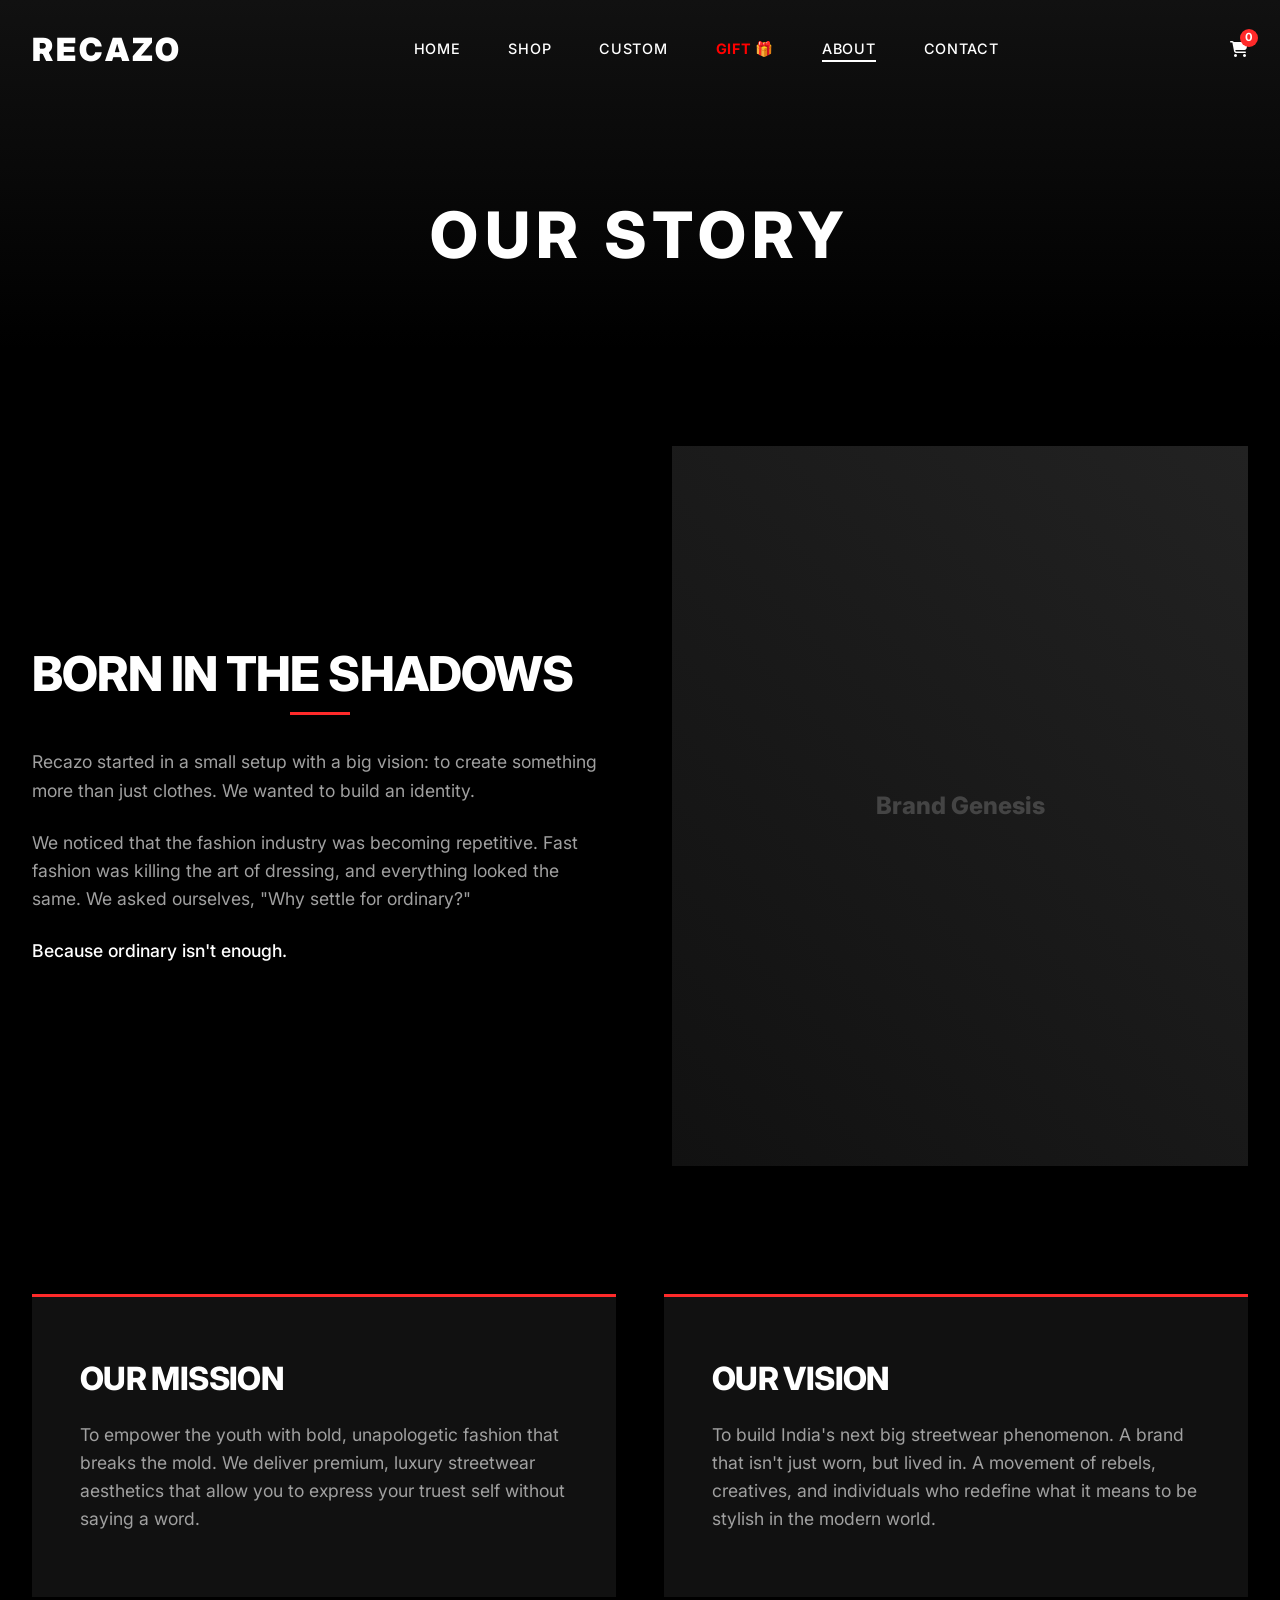
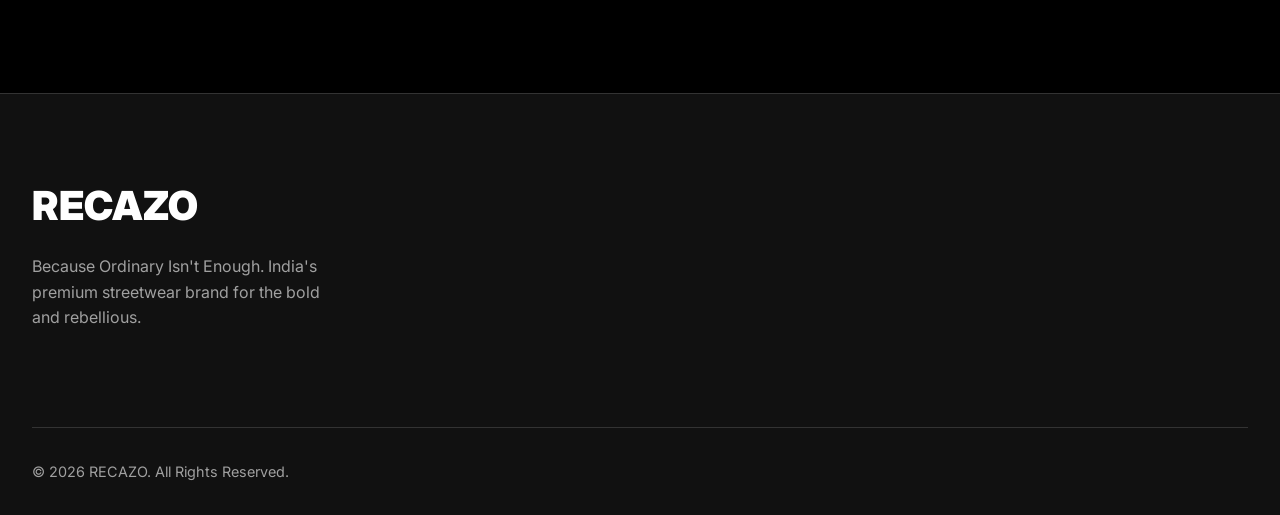
==== new recaozo web/about.html @ 0bb5f382 "Add files via upload" ====
<!DOCTYPE html>
<html lang="en">
<head>
    <meta charset="UTF-8">
    <meta name="viewport" content="width=device-width, initial-scale=1.0">
    <title>ABOUT US | RECAZO</title>
    <link rel="stylesheet" href="https://cdnjs.cloudflare.com/ajax/libs/font-awesome/6.4.0/css/all.min.css">
    <link rel="stylesheet" href="css/style.css">
    <style>
        .about-header {
            padding-top: 200px;
            padding-bottom: 5rem;
            text-align: center;
            background: linear-gradient(to bottom, #111, var(--primary-bg));
        }

        .story-section {
            display: grid;
            grid-template-columns: 1fr 1fr;
            gap: 4rem;
            align-items: center;
            margin-bottom: 8rem;
        }

        .story-img {
            aspect-ratio: 4/5;
            background: #222;
        }

        .mission-vision-grid {
            display: grid;
            grid-template-columns: 1fr 1fr;
            gap: 3rem;
        }

        .mv-card {
            background: var(--secondary-bg);
            padding: 4rem 3rem;
            border-top: 3px solid var(--accent-color);
        }

        .mv-card h3 {
            font-size: 2rem;
            margin-bottom: 1.5rem;
            color: var(--primary-text);
        }

        .mv-card p {
            color: var(--secondary-text);
            font-size: 1.1rem;
        }

        @media (max-width: 992px) {
            .story-section, .mission-vision-grid {
                grid-template-columns: 1fr;
            }
        }
    </style>
</head>
<body>

    <!-- Header -->
    <header id="header" class="scrolled">
        <div class="container">
            <nav>
                <a href="index.html" class="logo">RECAZO</a>
                <div class="nav-links">
                    <a href="index.html">Home</a>
                    <a href="shop.html">Shop</a>
                    <a href="custom.html">Custom</a>
                    <a href="gift.html" style="color: #FF0000; font-weight: bold;">Gift 🎁</a>
                    <a href="about.html" style="border-bottom: 2px solid var(--primary-text)">About</a>
                    <a href="contact.html">Contact</a>
                </div>
                <div class="nav-icons">
                    <div class="cart-icon-wrapper" id="cart-icon">
                        <i class="fa-solid fa-cart-shopping"></i>
                        <span class="cart-count">0</span>
                    </div>
                    <div class="menu-toggle" id="mobile-menu">
                        <span></span>
                        <span></span>
                        <span></span>
                    </div>
                </div>
            </nav>
        </div>
    </header>

    <div class="about-header">
        <div class="container">
            <h1 style="font-size: 4rem; letter-spacing: 0.1em;">OUR STORY</h1>
        </div>
    </div>

    <section>
        <div class="container">
            
            <div class="story-section">
                <div class="story-text">
                    <h2 class="section-title" style="text-align: left;">Born in the Shadows</h2>
                    <p style="font-size: 1.1rem; color: var(--secondary-text); margin-bottom: 1.5rem;">Recazo started in a small setup with a big vision: to create something more than just clothes. We wanted to build an identity.</p>
                    <p style="font-size: 1.1rem; color: var(--secondary-text); margin-bottom: 1.5rem;">We noticed that the fashion industry was becoming repetitive. Fast fashion was killing the art of dressing, and everything looked the same. We asked ourselves, "Why settle for ordinary?"</p>
                    <p style="font-size: 1.1rem; color: var(--primary-text); font-weight: 500;">Because ordinary isn't enough.</p>
                </div>
                <div class="story-img">
                    <div class="placeholder-img" style="font-size: 1.5rem; color: #444;">Brand Genesis</div>
                </div>
            </div>

            <div class="mission-vision-grid">
                <div class="mv-card">
                    <h3>OUR MISSION</h3>
                    <p>To empower the youth with bold, unapologetic fashion that breaks the mold. We deliver premium, luxury streetwear aesthetics that allow you to express your truest self without saying a word.</p>
                </div>
                <div class="mv-card">
                    <h3>OUR VISION</h3>
                    <p>To build India's next big streetwear phenomenon. A brand that isn't just worn, but lived in. A movement of rebels, creatives, and individuals who redefine what it means to be stylish in the modern world.</p>
                </div>
            </div>

        </div>
    </section>

    <!-- Footer -->
    <footer>
        <div class="container">
            <div class="footer-grid">
                <div class="footer-brand">
                    <a href="index.html" class="footer-logo">RECAZO</a>
                    <p class="footer-desc">Because Ordinary Isn't Enough. India's premium streetwear brand for the bold and rebellious.</p>
                </div>
            </div>
            <div class="footer-bottom">
                <p>&copy; 2026 RECAZO. All Rights Reserved.</p>
            </div>
        </div>
    </footer>

    <!-- Scripts -->
    <script src="js/main.js"></script>
    <script src="js/cart.js"></script>
</body>
</html>
---- new recaozo web/css/style.css ----
@import url('https://fonts.googleapis.com/css2?family=Inter:wght@300;400;500;600;700;800;900&display=swap');

:root {
    --primary-bg: #000000;
    --primary-text: #ffffff;
    --secondary-bg: #111111;
    --secondary-text: #a0a0a0;
    --accent-color: #ff2a2a; /* Neon Red accent for streetwear vibe */
    --accent-silver: #d4d4d4;
    --glass-bg: rgba(25, 25, 25, 0.7);
    --glass-border: rgba(255, 255, 255, 0.1);
    --border-color: #333333;
    
    --font-main: 'Inter', sans-serif;
    
    --transition-fast: 0.2s ease;
    --transition-smooth: 0.4s cubic-bezier(0.16, 1, 0.3, 1);
}

* {
    margin: 0;
    padding: 0;
    box-sizing: border-box;
}

html {
    scroll-behavior: smooth;
}

body {
    font-family: var(--font-main);
    background-color: var(--primary-bg);
    color: var(--primary-text);
    line-height: 1.6;
    overflow-x: hidden;
}

a {
    text-decoration: none;
    color: inherit;
    transition: color var(--transition-fast);
}

ul {
    list-style: none;
}

img {
    max-width: 100%;
    height: auto;
    display: block;
}

/* Typography */
h1, h2, h3, h4, h5, h6 {
    font-weight: 800;
    text-transform: uppercase;
    letter-spacing: -0.02em;
    line-height: 1.1;
}

.bold-text {
    font-weight: 900;
}

.subtitle {
    font-size: 1.2rem;
    color: var(--secondary-text);
    font-weight: 400;
    text-transform: none;
    letter-spacing: normal;
}

/* Layout */
.container {
    width: 100%;
    max-width: 1400px;
    margin: 0 auto;
    padding: 0 2rem;
}

section {
    padding: 6rem 0;
}

/* Buttons */
.btn {
    display: inline-block;
    padding: 1rem 2.5rem;
    font-size: 1rem;
    font-weight: 600;
    text-transform: uppercase;
    letter-spacing: 0.05em;
    cursor: pointer;
    border: none;
    border-radius: 0;
    transition: all var(--transition-smooth);
    position: relative;
    overflow: hidden;
    z-index: 1;
}

.btn-primary {
    background-color: var(--primary-text);
    color: var(--primary-bg);
}

.btn-primary:hover {
    background-color: var(--accent-color);
    color: var(--primary-text);
    transform: translateY(-3px);
    box-shadow: 0 10px 20px rgba(255, 42, 42, 0.3);
}

.btn-outline {
    background: transparent;
    color: var(--primary-text);
    border: 1px solid var(--primary-text);
}

.btn-outline:hover {
    background: var(--primary-text);
    color: var(--primary-bg);
}

/* Header & Nav */
header {
    position: fixed;
    top: 0;
    left: 0;
    width: 100%;
    z-index: 1000;
    background: transparent;
    transition: background var(--transition-smooth), padding var(--transition-smooth);
    padding: 1.5rem 0;
}

header.scrolled {
    background: var(--glass-bg);
    backdrop-filter: blur(10px);
    border-bottom: 1px solid var(--glass-border);
    padding: 1rem 0;
}

nav {
    display: flex;
    justify-content: space-between;
    align-items: center;
}

.logo {
    font-size: 2rem;
    font-weight: 900;
    letter-spacing: 0.1em;
    z-index: 1001;
}

.nav-links {
    display: flex;
    gap: 3rem;
}

.nav-links a {
    font-size: 0.9rem;
    font-weight: 500;
    text-transform: uppercase;
    letter-spacing: 0.05em;
    position: relative;
}

.nav-links a::after {
    content: '';
    position: absolute;
    width: 0;
    height: 2px;
    bottom: -5px;
    left: 0;
    background-color: var(--primary-text);
    transition: width var(--transition-smooth);
}

.nav-links a:hover::after {
    width: 100%;
}

.nav-icons {
    display: flex;
    gap: 1.5rem;
    align-items: center;
}

.cart-icon-wrapper {
    position: relative;
    cursor: pointer;
}

.cart-count {
    position: absolute;
    top: -8px;
    right: -10px;
    background: var(--accent-color);
    color: white;
    font-size: 0.7rem;
    font-weight: bold;
    width: 18px;
    height: 18px;
    border-radius: 50%;
    display: flex;
    align-items: center;
    justify-content: center;
}

.menu-toggle {
    display: none;
    flex-direction: column;
    gap: 6px;
    cursor: pointer;
    z-index: 1001;
}

.menu-toggle span {
    width: 30px;
    height: 2px;
    background: var(--primary-text);
    transition: var(--transition-smooth);
}

/* Hero Section */
.hero {
    height: 100vh;
    display: flex;
    align-items: center;
    justify-content: center;
    position: relative;
    overflow: hidden;
    padding-top: 80px;
}

.hero-bg {
    position: absolute;
    top: 0;
    left: 0;
    width: 100%;
    height: 100%;
    background: radial-gradient(circle at center, rgba(30,30,30,1) 0%, rgba(0,0,0,1) 100%);
    z-index: -1;
}

.hero-content {
    text-align: center;
    max-width: 800px;
    z-index: 10;
}

.hero-title {
    font-size: 12vw;
    line-height: 0.9;
    letter-spacing: -0.05em;
    margin-bottom: 1rem;
    opacity: 0;
    transform: translateY(50px);
    animation: fadeUp 1s ease forwards 0.2s;
    background: linear-gradient(to right, #fff, #888);
    -webkit-background-clip: text;
    -webkit-text-fill-color: transparent;
}

.hero-subtitle {
    font-size: 1.5rem;
    color: var(--accent-silver);
    margin-bottom: 3rem;
    opacity: 0;
    transform: translateY(30px);
    animation: fadeUp 1s ease forwards 0.4s;
    font-weight: 300;
}

.hero .btn {
    opacity: 0;
    transform: translateY(30px);
    animation: fadeUp 1s ease forwards 0.6s;
}

/* Featured Products */
.section-title {
    font-size: 3rem;
    margin-bottom: 3rem;
    text-align: center;
    position: relative;
}

.section-title::after {
    content: '';
    position: absolute;
    bottom: -15px;
    left: 50%;
    transform: translateX(-50%);
    width: 60px;
    height: 3px;
    background: var(--accent-color);
}

.product-grid {
    display: grid;
    grid-template-columns: repeat(auto-fill, minmax(300px, 1fr));
    gap: 2.5rem;
}

.product-card {
    background: var(--secondary-bg);
    position: relative;
    transition: transform var(--transition-smooth);
}

.product-card:hover {
    transform: translateY(-10px);
}

.product-img-wrapper {
    position: relative;
    overflow: hidden;
    aspect-ratio: 4/5;
    background: #1a1a1a;
}

.product-img {
    width: 100%;
    height: 100%;
    object-fit: cover;
    transition: transform 0.7s ease;
}

.product-card:hover .product-img {
    transform: scale(1.05);
}

/* Using a placeholder for products before images are added */
.placeholder-img {
    width: 100%;
    height: 100%;
    background: linear-gradient(45deg, #111, #222);
    display: flex;
    align-items: center;
    justify-content: center;
    color: #444;
    font-size: 2rem;
    font-weight: 800;
}

.product-overlay {
    position: absolute;
    bottom: 0;
    left: 0;
    width: 100%;
    padding: 2rem;
    background: linear-gradient(to top, rgba(0,0,0,0.9), transparent);
    opacity: 0;
    transform: translateY(20px);
    transition: all var(--transition-smooth);
    display: flex;
    justify-content: center;
}

.product-info {
    padding: 1.5rem;
}

.product-category {
    font-size: 0.8rem;
    color: var(--secondary-text);
    text-transform: uppercase;
    letter-spacing: 0.1em;
    margin-bottom: 0.5rem;
}

.product-title {
    font-size: 1.2rem;
    margin-bottom: 0.5rem;
}

.product-price {
    font-size: 1.1rem;
    font-weight: 700;
    color: var(--accent-silver);
}

/* About Preview */
.about-preview {
    background: var(--secondary-bg);
    position: relative;
}

.about-grid {
    display: grid;
    grid-template-columns: 1fr 1fr;
    gap: 4rem;
    align-items: center;
}

.about-text h2 {
    font-size: 3.5rem;
    margin-bottom: 1.5rem;
}

.about-text p {
    font-size: 1.1rem;
    color: var(--secondary-text);
    margin-bottom: 2rem;
    max-width: 500px;
}

.about-image {
    aspect-ratio: 1/1;
    background: #222;
    position: relative;
}

/* Gallery */
.gallery-grid {
    display: grid;
    grid-template-columns: repeat(4, 1fr);
    gap: 1rem;
}

.gallery-item {
    aspect-ratio: 1/1;
    overflow: hidden;
    position: relative;
}

.gallery-item img {
    width: 100%;
    height: 100%;
    object-fit: cover;
    transition: transform var(--transition-smooth);
}

.gallery-item:hover img {
    transform: scale(1.1);
}

.gallery-overlay {
    position: absolute;
    top: 0;
    left: 0;
    width: 100%;
    height: 100%;
    background: rgba(0,0,0,0.5);
    display: flex;
    align-items: center;
    justify-content: center;
    opacity: 0;
    transition: opacity var(--transition-smooth);
}

.gallery-item:hover .gallery-overlay {
    opacity: 1;
}

/* Footer */
footer {
    background: var(--secondary-bg);
    padding: 5rem 0 2rem;
    border-top: 1px solid var(--border-color);
}

.footer-grid {
    display: grid;
    grid-template-columns: 2fr 1fr 1fr 1fr;
    gap: 3rem;
    margin-bottom: 4rem;
}

.footer-brand {
    max-width: 300px;
}

.footer-logo {
    font-size: 2.5rem;
    font-weight: 900;
    margin-bottom: 1rem;
    display: block;
}

.footer-desc {
    color: var(--secondary-text);
    margin-bottom: 2rem;
}

.social-links {
    display: flex;
    gap: 1rem;
}

.social-links a {
    width: 40px;
    height: 40px;
    border: 1px solid var(--border-color);
    display: flex;
    align-items: center;
    justify-content: center;
    border-radius: 50%;
}

.social-links a:hover {
    background: var(--primary-text);
    color: var(--primary-bg);
}

.footer-title {
    font-size: 1.2rem;
    margin-bottom: 1.5rem;
}

.footer-links li {
    margin-bottom: 0.8rem;
}

.footer-links a {
    color: var(--secondary-text);
}

.footer-links a:hover {
    color: var(--primary-text);
}

.newsletter-form {
    display: flex;
    margin-top: 1rem;
}

.newsletter-form input {
    background: transparent;
    border: 1px solid var(--border-color);
    padding: 0.8rem 1rem;
    color: var(--primary-text);
    outline: none;
    flex-grow: 1;
}

.newsletter-form input:focus {
    border-color: var(--primary-text);
}

.newsletter-form button {
    background: var(--primary-text);
    color: var(--primary-bg);
    border: none;
    padding: 0 1.5rem;
    cursor: pointer;
    font-weight: bold;
    text-transform: uppercase;
}

.footer-bottom {
    display: flex;
    justify-content: space-between;
    align-items: center;
    padding-top: 2rem;
    border-top: 1px solid var(--border-color);
    color: var(--secondary-text);
    font-size: 0.9rem;
}

/* Animations */
@keyframes fadeUp {
    from {
        opacity: 0;
        transform: translateY(30px);
    }
    to {
        opacity: 1;
        transform: translateY(0);
    }
}

/* Mobile Responsive */
@media (max-width: 992px) {
    .about-grid {
        grid-template-columns: 1fr;
    }
    
    .footer-grid {
        grid-template-columns: 1fr 1fr;
    }
}

@media (max-width: 768px) {
    .hero-title {
        font-size: 15vw;
    }
    
    .nav-links {
        position: fixed;
        top: 0;
        right: -100%;
        width: 100%;
        height: 100vh;
        background: var(--primary-bg);
        flex-direction: column;
        justify-content: center;
        align-items: center;
        transition: right var(--transition-smooth);
        z-index: 1000;
    }
    
    .nav-links.active {
        right: 0;
    }
    
    .nav-links a {
        font-size: 1.5rem;
    }
    
    .menu-toggle {
        display: flex;
    }
    
    .menu-toggle.active span:nth-child(1) {
        transform: translateY(8px) rotate(45deg);
    }
    
    .menu-toggle.active span:nth-child(2) {
        opacity: 0;
    }
    
    .menu-toggle.active span:nth-child(3) {
        transform: translateY(-8px) rotate(-45deg);
    }
    
    .gallery-grid {
        grid-template-columns: repeat(2, 1fr);
    }
    
    .footer-grid {
        grid-template-columns: 1fr;
    }
    
    .footer-bottom {
        flex-direction: column;
        gap: 1rem;
        text-align: center;
    }
    
    .why-grid {
        grid-template-columns: 1fr;
    }
    
    .care-grid {
        grid-template-columns: 1fr;
    }
}

/* Why Choose Recazo Section */
.why-recazo {
    background-color: var(--primary-bg);
}

.why-grid {
    display: grid;
    grid-template-columns: repeat(auto-fit, minmax(250px, 1fr));
    gap: 2rem;
    margin-top: 3rem;
}

.why-card {
    background: var(--secondary-bg);
    padding: 2.5rem;
    border-radius: 12px;
    text-align: center;
    transition: all var(--transition-smooth);
    border: 1px solid transparent;
}

.why-card:hover {
    transform: translateY(-10px);
    border-color: var(--accent-color);
    box-shadow: 0 10px 30px rgba(255, 42, 42, 0.1);
}

.card-icon-wrapper {
    font-size: 3rem;
    color: var(--accent-color);
    margin-bottom: 1.5rem;
    display: flex;
    justify-content: center;
    transition: transform var(--transition-smooth);
}

.why-card:hover .card-icon-wrapper {
    transform: scale(1.1);
}

.why-card h3 {
    font-size: 1.4rem;
    margin-bottom: 1rem;
}

.why-card p {
    color: var(--secondary-text);
    font-size: 1rem;
}

/* Size Guide Section */
.size-guide {
    background-color: var(--secondary-bg);
}

.size-guide-content {
    max-width: 800px;
    margin: 0 auto;
    text-align: center;
}

.section-subtitle {
    color: var(--secondary-text);
    margin-bottom: 3rem;
    font-size: 1.1rem;
}

.table-container {
    overflow-x: auto;
}

.size-table {
    width: 100%;
    border-collapse: collapse;
    background: var(--primary-bg);
    border: 1px solid var(--accent-color);
    border-radius: 8px;
    overflow: hidden;
}

.size-table th, .size-table td {
    padding: 1.2rem;
    text-align: center;
    border: 1px solid var(--border-color);
}

.size-table th {
    background: var(--accent-color);
    color: var(--primary-text);
    font-weight: 700;
    text-transform: uppercase;
}

.size-table td {
    color: var(--primary-text);
}

.size-table tbody tr:hover {
    background: rgba(255, 42, 42, 0.05);
}

/* FAQ Section */
.faq-section {
    background-color: var(--primary-bg);
}

.faq-accordion {
    max-width: 800px;
    margin: 0 auto;
    display: flex;
    flex-direction: column;
    gap: 1rem;
}

.faq-item {
    border: 1px solid var(--border-color);
    border-radius: 8px;
    overflow: hidden;
    background: var(--secondary-bg);
}

.faq-question {
    width: 100%;
    text-align: left;
    padding: 1.5rem;
    background: transparent;
    border: none;
    color: var(--primary-text);
    font-size: 1.1rem;
    font-weight: 600;
    cursor: pointer;
    display: flex;
    justify-content: space-between;
    align-items: center;
    transition: background var(--transition-fast);
}

.faq-question:hover {
    background: rgba(255, 255, 255, 0.02);
}

.faq-question i {
    transition: transform var(--transition-smooth);
    color: var(--accent-color);
}

.faq-item.active .faq-question i {
    transform: rotate(180deg);
}

.faq-answer {
    max-height: 0;
    overflow: hidden;
    transition: max-height var(--transition-smooth);
}

.faq-answer p {
    padding: 0 1.5rem 1.5rem;
    color: var(--secondary-text);
    line-height: 1.6;
}

/* Customer Care Section */
.customer-care {
    background-color: var(--secondary-bg);
    border-bottom: 1px solid var(--border-color);
}

.care-grid {
    display: grid;
    grid-template-columns: repeat(auto-fit, minmax(250px, 1fr));
    gap: 2rem;
    margin-top: 3rem;
}

.care-card {
    background: var(--primary-bg);
    padding: 2.5rem;
    border-radius: 12px;
    text-align: center;
    border: 1px solid var(--border-color);
    transition: all var(--transition-smooth);
}

.care-card:hover {
    border-color: var(--accent-color);
}

.care-icon {
    font-size: 2.5rem;
    color: var(--accent-color);
    margin-bottom: 1.5rem;
}

.care-card h4 {
    font-size: 1.2rem;
    margin-bottom: 0.5rem;
    text-transform: none;
}

.care-card p {
    color: var(--secondary-text);
    font-size: 1.1rem;
    font-weight: 600;
}

/* Live Chat Widget */
.live-chat-widget {
    position: fixed;
    bottom: 30px;
    right: 30px;
    z-index: 9999;
}

.chat-bubble {
    background: var(--accent-color);
    color: #fff;
    padding: 12px 24px;
    border-radius: 30px;
    display: flex;
    align-items: center;
    gap: 10px;
    cursor: pointer;
    box-shadow: 0 5px 15px rgba(255, 42, 42, 0.3);
    transition: transform var(--transition-fast);
    font-weight: 600;
}

.chat-bubble:hover {
    transform: scale(1.05);
}

.chat-bubble i {
    font-size: 1.2rem;
}

.chat-box {
    position: absolute;
    bottom: 70px;
    right: 0;
    width: 320px;
    background: var(--secondary-bg);
    border: 1px solid var(--border-color);
    border-radius: 12px;
    overflow: hidden;
    box-shadow: 0 10px 30px rgba(0,0,0,0.5);
    display: none;
    flex-direction: column;
    transform-origin: bottom right;
    animation: chatPopUp 0.3s cubic-bezier(0.16, 1, 0.3, 1);
}

.chat-box.active {
    display: flex;
}

@keyframes chatPopUp {
    from { opacity: 0; transform: scale(0.9); }
    to { opacity: 1; transform: scale(1); }
}

.chat-header {
    background: var(--primary-bg);
    padding: 15px 20px;
    display: flex;
    justify-content: space-between;
    align-items: center;
    border-bottom: 1px solid var(--border-color);
}

.chat-header h4 {
    font-size: 1rem;
    margin: 0;
    text-transform: none;
}

.chat-header button {
    background: none;
    border: none;
    color: var(--secondary-text);
    cursor: pointer;
    font-size: 1.2rem;
    transition: color 0.2s;
}

.chat-header button:hover {
    color: var(--primary-text);
}

.chat-body {
    padding: 20px;
    height: 250px;
    overflow-y: auto;
    background: #0a0a0a;
}

.message {
    padding: 12px 15px;
    border-radius: 12px;
    font-size: 0.95rem;
    line-height: 1.4;
    max-width: 85%;
    background: var(--primary-bg);
    border: 1px solid var(--border-color);
    color: var(--primary-text);
    position: relative;
    border-bottom-left-radius: 4px;
}

.chat-input {
    display: flex;
    padding: 15px;
    background: var(--primary-bg);
    border-top: 1px solid var(--border-color);
}

.chat-input input {
    flex: 1;
    background: transparent;
    border: none;
    color: var(--primary-text);
    outline: none;
    font-family: inherit;
    font-size: 0.95rem;
}

.chat-input button {
    background: none;
    border: none;
    color: var(--accent-color);
    cursor: pointer;
    font-size: 1.2rem;
    padding-left: 10px;
}
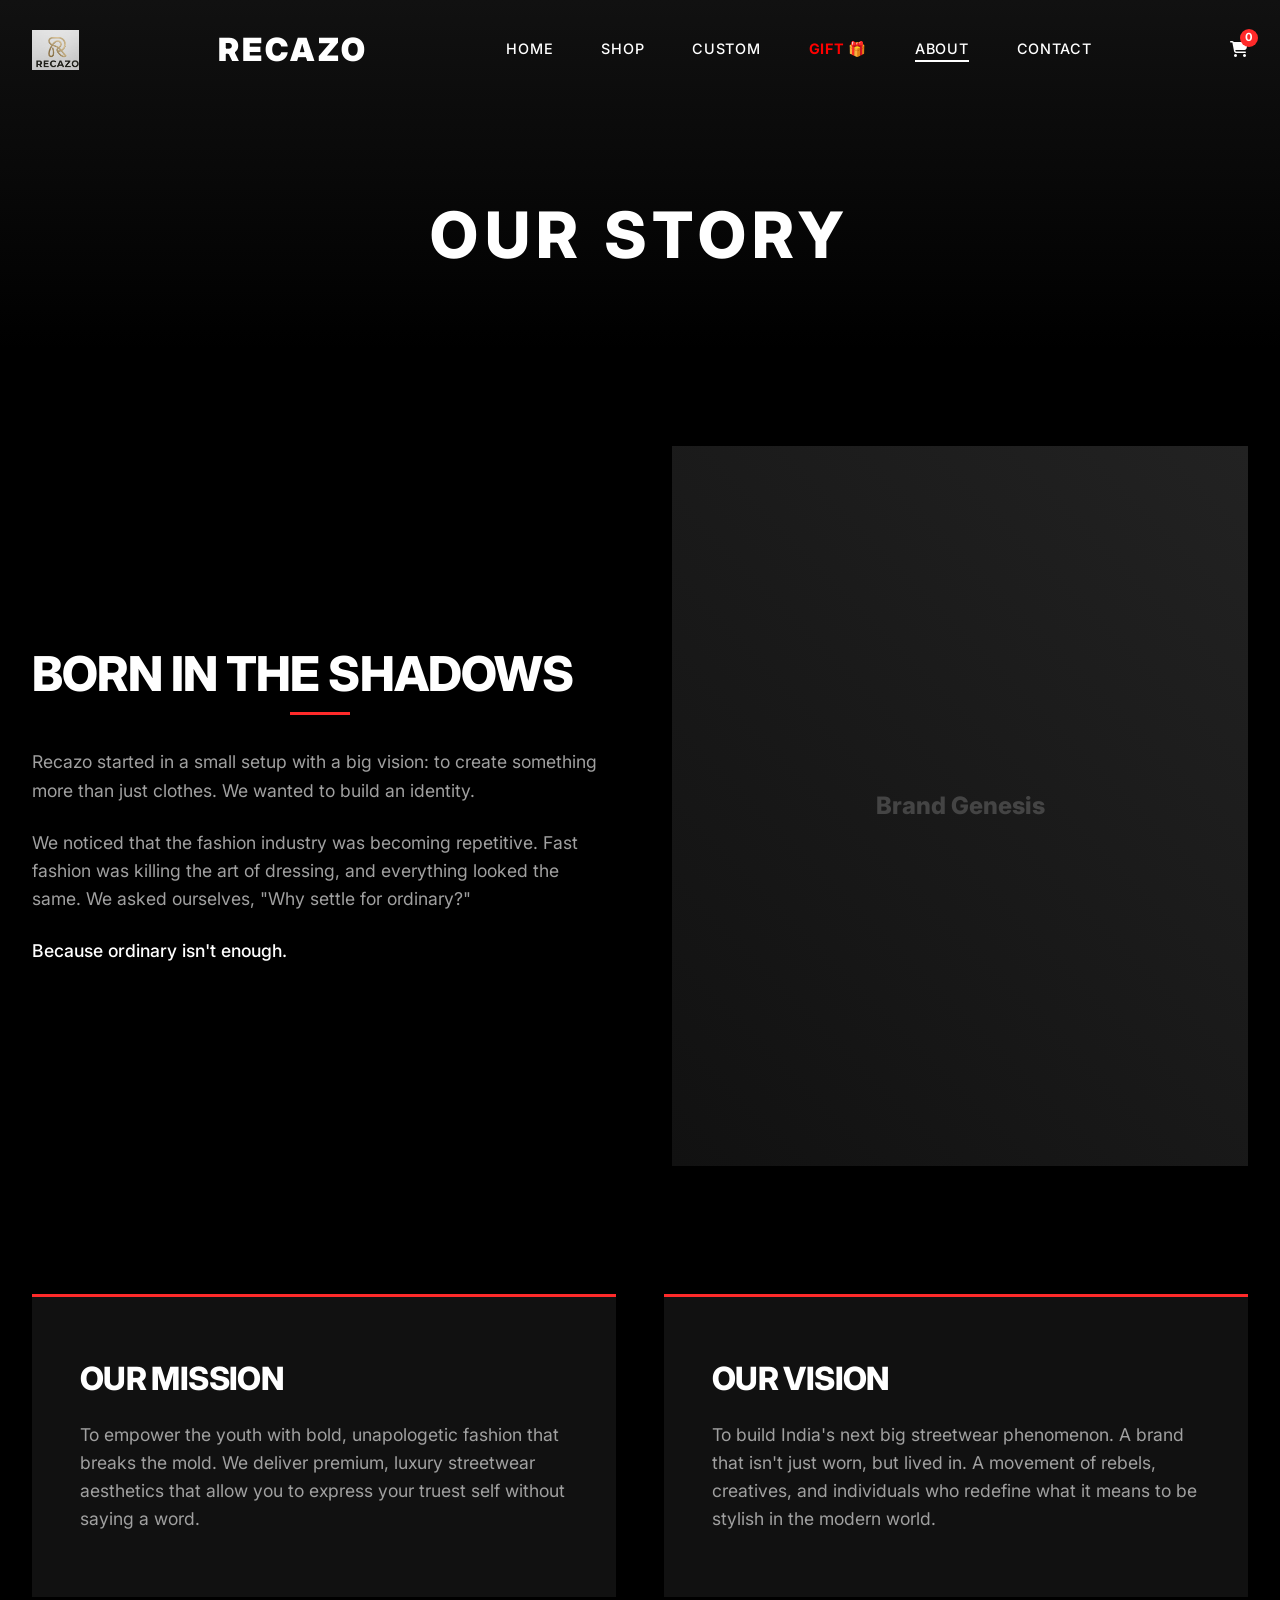
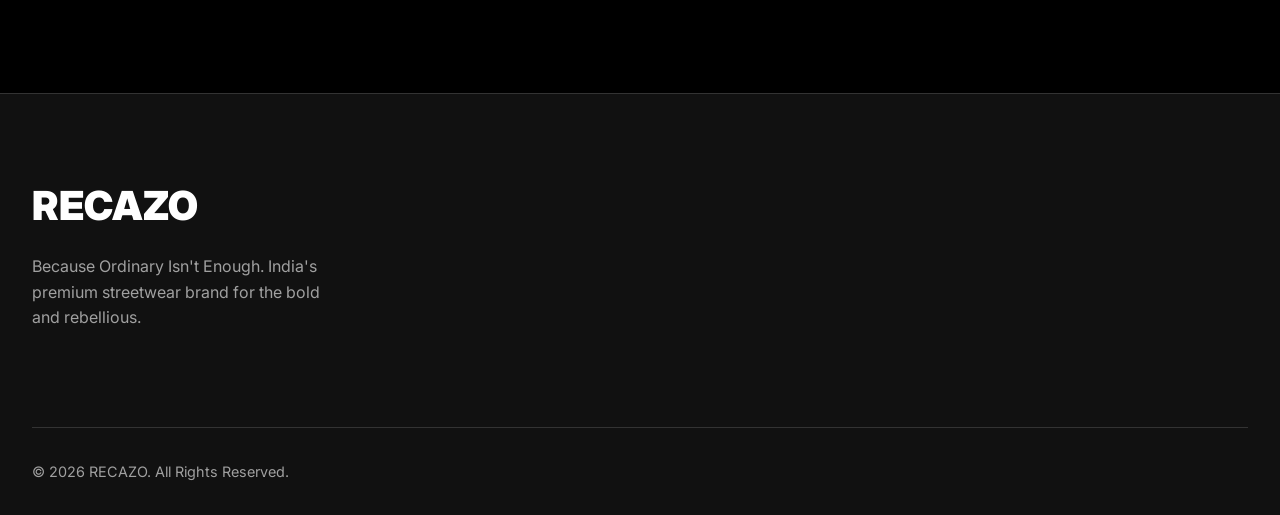
==== commit 861b5f09: "Add files via upload" ====
--- a/new recaozo web/about.html
+++ b/new recaozo web/about.html
@@ -63,6 +63,9 @@
     <header id="header" class="scrolled">
         <div class="container">
             <nav>
+                <a href="index.html" class="logo">
+<img src="images\image copy 2.png" alt="RECAZO Logo">
+</a>
                 <a href="index.html" class="logo">RECAZO</a>
                 <div class="nav-links">
                     <a href="index.html">Home</a>
--- a/new recaozo web/css/style.css
+++ b/new recaozo web/css/style.css
@@ -5,18 +5,21 @@
     --primary-text: #ffffff;
     --secondary-bg: #111111;
     --secondary-text: #a0a0a0;
-    --accent-color: #ff2a2a; /* Neon Red accent for streetwear vibe */
+    --accent-color: #ff2a2a;
     --accent-silver: #d4d4d4;
     --glass-bg: rgba(25, 25, 25, 0.7);
     --glass-border: rgba(255, 255, 255, 0.1);
     --border-color: #333333;
+    --success-color: #00ff88;
+    --warning-color: #ffd700;
+    --error-color: #ff4d4d;
     
     --font-main: 'Inter', sans-serif;
-    
     --transition-fast: 0.2s ease;
     --transition-smooth: 0.4s cubic-bezier(0.16, 1, 0.3, 1);
 }
 
+/* ===== RESET & BASE ===== */
 * {
     margin: 0;
     padding: 0;
@@ -51,7 +54,7 @@
     display: block;
 }
 
-/* Typography */
+/* ===== TYPOGRAPHY ===== */
 h1, h2, h3, h4, h5, h6 {
     font-weight: 800;
     text-transform: uppercase;
@@ -71,7 +74,11 @@
     letter-spacing: normal;
 }
 
-/* Layout */
+.text-center {
+    text-align: center;
+}
+
+/* ===== LAYOUT ===== */
 .container {
     width: 100%;
     max-width: 1400px;
@@ -83,7 +90,7 @@
     padding: 6rem 0;
 }
 
-/* Buttons */
+/* ===== BUTTONS ===== */
 .btn {
     display: inline-block;
     padding: 1rem 2.5rem;
@@ -123,7 +130,26 @@
     color: var(--primary-bg);
 }
 
-/* Header & Nav */
+.btn::before {
+    content: '';
+    position: absolute;
+    top: 50%;
+    left: 50%;
+    width: 0;
+    height: 0;
+    border-radius: 50%;
+    background: rgba(255, 255, 255, 0.2);
+    transform: translate(-50%, -50%);
+    transition: width 0.6s, height 0.6s;
+    z-index: -1;
+}
+
+.btn:active::before {
+    width: 300px;
+    height: 300px;
+}
+
+/* ===== HEADER & NAVIGATION ===== */
 header {
     position: fixed;
     top: 0;
@@ -179,7 +205,8 @@
     transition: width var(--transition-smooth);
 }
 
-.nav-links a:hover::after {
+.nav-links a:hover::after,
+.nav-links a.active::after {
     width: 100%;
 }
 
@@ -192,6 +219,11 @@
 .cart-icon-wrapper {
     position: relative;
     cursor: pointer;
+    transition: color var(--transition-fast);
+}
+
+.cart-icon-wrapper:hover {
+    color: var(--accent-color);
 }
 
 .cart-count {
@@ -208,6 +240,7 @@
     display: flex;
     align-items: center;
     justify-content: center;
+    transition: transform 0.2s ease;
 }
 
 .menu-toggle {
@@ -225,7 +258,34 @@
     transition: var(--transition-smooth);
 }
 
-/* Hero Section */
+/* Mobile Menu Overlay */
+.menu-overlay {
+    position: fixed;
+    top: 0;
+    left: 0;
+    width: 100%;
+    height: 100%;
+    background: rgba(0,0,0,0.8);
+    backdrop-filter: blur(5px);
+    z-index: 999;
+    display: none;
+    opacity: 0;
+    transition: opacity 0.3s ease;
+}
+
+/* ===== SCROLL PROGRESS BAR ===== */
+.scroll-progress {
+    position: fixed;
+    top: 0;
+    left: 0;
+    width: 0%;
+    height: 3px;
+    background: var(--accent-color);
+    z-index: 1001;
+    transition: width 0.1s ease;
+}
+
+/* ===== HERO SECTION ===== */
 .hero {
     height: 100vh;
     display: flex;
@@ -244,6 +304,22 @@
     height: 100%;
     background: radial-gradient(circle at center, rgba(30,30,30,1) 0%, rgba(0,0,0,1) 100%);
     z-index: -1;
+}
+
+.hero-bg::before {
+    content: '';
+    position: absolute;
+    top: 0;
+    left: 0;
+    width: 100%;
+    height: 100%;
+    background: repeating-linear-gradient(
+        45deg,
+        transparent,
+        transparent 20px,
+        rgba(255, 42, 42, 0.03) 20px,
+        rgba(255, 42, 42, 0.03) 40px
+    );
 }
 
 .hero-content {
@@ -281,7 +357,7 @@
     animation: fadeUp 1s ease forwards 0.6s;
 }
 
-/* Featured Products */
+/* ===== SECTION TITLES ===== */
 .section-title {
     font-size: 3rem;
     margin-bottom: 3rem;
@@ -300,6 +376,7 @@
     background: var(--accent-color);
 }
 
+/* ===== PRODUCT CARDS ===== */
 .product-grid {
     display: grid;
     grid-template-columns: repeat(auto-fill, minmax(300px, 1fr));
@@ -310,6 +387,7 @@
     background: var(--secondary-bg);
     position: relative;
     transition: transform var(--transition-smooth);
+    cursor: pointer;
 }
 
 .product-card:hover {
@@ -334,7 +412,7 @@
     transform: scale(1.05);
 }
 
-/* Using a placeholder for products before images are added */
+/* Placeholder for products without images */
 .placeholder-img {
     width: 100%;
     height: 100%;
@@ -358,7 +436,13 @@
     transform: translateY(20px);
     transition: all var(--transition-smooth);
     display: flex;
+    gap: 1rem;
     justify-content: center;
+}
+
+.product-card:hover .product-overlay {
+    opacity: 1;
+    transform: translateY(0);
 }
 
 .product-info {
@@ -384,7 +468,52 @@
     color: var(--accent-silver);
 }
 
-/* About Preview */
+/* Product Rating */
+.product-rating {
+    margin-top: 0.5rem;
+    color: #ffc107;
+}
+
+.product-rating i {
+    margin-right: 2px;
+}
+
+.product-rating span {
+    color: var(--secondary-text);
+    font-size: 0.9rem;
+    margin-left: 5px;
+}
+
+/* Wishlist Button */
+.wishlist-btn {
+    position: absolute;
+    top: 10px;
+    right: 10px;
+    width: 40px;
+    height: 40px;
+    background: rgba(0, 0, 0, 0.5);
+    border: none;
+    border-radius: 50%;
+    color: var(--secondary-text);
+    cursor: pointer;
+    transition: all var(--transition-fast);
+    z-index: 2;
+    display: flex;
+    align-items: center;
+    justify-content: center;
+}
+
+.wishlist-btn:hover {
+    background: var(--accent-color);
+    color: #fff;
+    transform: scale(1.1);
+}
+
+.wishlist-btn.active {
+    color: #ff4d4d;
+}
+
+/* ===== ABOUT PREVIEW ===== */
 .about-preview {
     background: var(--secondary-bg);
     position: relative;
@@ -413,9 +542,10 @@
     aspect-ratio: 1/1;
     background: #222;
     position: relative;
-}
-
-/* Gallery */
+    overflow: hidden;
+}
+
+/* ===== GALLERY ===== */
 .gallery-grid {
     display: grid;
     grid-template-columns: repeat(4, 1fr);
@@ -457,201 +587,7 @@
     opacity: 1;
 }
 
-/* Footer */
-footer {
-    background: var(--secondary-bg);
-    padding: 5rem 0 2rem;
-    border-top: 1px solid var(--border-color);
-}
-
-.footer-grid {
-    display: grid;
-    grid-template-columns: 2fr 1fr 1fr 1fr;
-    gap: 3rem;
-    margin-bottom: 4rem;
-}
-
-.footer-brand {
-    max-width: 300px;
-}
-
-.footer-logo {
-    font-size: 2.5rem;
-    font-weight: 900;
-    margin-bottom: 1rem;
-    display: block;
-}
-
-.footer-desc {
-    color: var(--secondary-text);
-    margin-bottom: 2rem;
-}
-
-.social-links {
-    display: flex;
-    gap: 1rem;
-}
-
-.social-links a {
-    width: 40px;
-    height: 40px;
-    border: 1px solid var(--border-color);
-    display: flex;
-    align-items: center;
-    justify-content: center;
-    border-radius: 50%;
-}
-
-.social-links a:hover {
-    background: var(--primary-text);
-    color: var(--primary-bg);
-}
-
-.footer-title {
-    font-size: 1.2rem;
-    margin-bottom: 1.5rem;
-}
-
-.footer-links li {
-    margin-bottom: 0.8rem;
-}
-
-.footer-links a {
-    color: var(--secondary-text);
-}
-
-.footer-links a:hover {
-    color: var(--primary-text);
-}
-
-.newsletter-form {
-    display: flex;
-    margin-top: 1rem;
-}
-
-.newsletter-form input {
-    background: transparent;
-    border: 1px solid var(--border-color);
-    padding: 0.8rem 1rem;
-    color: var(--primary-text);
-    outline: none;
-    flex-grow: 1;
-}
-
-.newsletter-form input:focus {
-    border-color: var(--primary-text);
-}
-
-.newsletter-form button {
-    background: var(--primary-text);
-    color: var(--primary-bg);
-    border: none;
-    padding: 0 1.5rem;
-    cursor: pointer;
-    font-weight: bold;
-    text-transform: uppercase;
-}
-
-.footer-bottom {
-    display: flex;
-    justify-content: space-between;
-    align-items: center;
-    padding-top: 2rem;
-    border-top: 1px solid var(--border-color);
-    color: var(--secondary-text);
-    font-size: 0.9rem;
-}
-
-/* Animations */
-@keyframes fadeUp {
-    from {
-        opacity: 0;
-        transform: translateY(30px);
-    }
-    to {
-        opacity: 1;
-        transform: translateY(0);
-    }
-}
-
-/* Mobile Responsive */
-@media (max-width: 992px) {
-    .about-grid {
-        grid-template-columns: 1fr;
-    }
-    
-    .footer-grid {
-        grid-template-columns: 1fr 1fr;
-    }
-}
-
-@media (max-width: 768px) {
-    .hero-title {
-        font-size: 15vw;
-    }
-    
-    .nav-links {
-        position: fixed;
-        top: 0;
-        right: -100%;
-        width: 100%;
-        height: 100vh;
-        background: var(--primary-bg);
-        flex-direction: column;
-        justify-content: center;
-        align-items: center;
-        transition: right var(--transition-smooth);
-        z-index: 1000;
-    }
-    
-    .nav-links.active {
-        right: 0;
-    }
-    
-    .nav-links a {
-        font-size: 1.5rem;
-    }
-    
-    .menu-toggle {
-        display: flex;
-    }
-    
-    .menu-toggle.active span:nth-child(1) {
-        transform: translateY(8px) rotate(45deg);
-    }
-    
-    .menu-toggle.active span:nth-child(2) {
-        opacity: 0;
-    }
-    
-    .menu-toggle.active span:nth-child(3) {
-        transform: translateY(-8px) rotate(-45deg);
-    }
-    
-    .gallery-grid {
-        grid-template-columns: repeat(2, 1fr);
-    }
-    
-    .footer-grid {
-        grid-template-columns: 1fr;
-    }
-    
-    .footer-bottom {
-        flex-direction: column;
-        gap: 1rem;
-        text-align: center;
-    }
-    
-    .why-grid {
-        grid-template-columns: 1fr;
-    }
-    
-    .care-grid {
-        grid-template-columns: 1fr;
-    }
-}
-
-/* Why Choose Recazo Section */
+/* ===== WHY RECAZO SECTION ===== */
 .why-recazo {
     background-color: var(--primary-bg);
 }
@@ -701,7 +637,7 @@
     font-size: 1rem;
 }
 
-/* Size Guide Section */
+/* ===== SIZE GUIDE ===== */
 .size-guide {
     background-color: var(--secondary-bg);
 }
@@ -731,7 +667,8 @@
     overflow: hidden;
 }
 
-.size-table th, .size-table td {
+.size-table th,
+.size-table td {
     padding: 1.2rem;
     text-align: center;
     border: 1px solid var(--border-color);
@@ -752,7 +689,7 @@
     background: rgba(255, 42, 42, 0.05);
 }
 
-/* FAQ Section */
+/* ===== FAQ SECTION ===== */
 .faq-section {
     background-color: var(--primary-bg);
 }
@@ -813,7 +750,7 @@
     line-height: 1.6;
 }
 
-/* Customer Care Section */
+/* ===== CUSTOMER CARE SECTION ===== */
 .customer-care {
     background-color: var(--secondary-bg);
     border-bottom: 1px solid var(--border-color);
@@ -837,6 +774,7 @@
 
 .care-card:hover {
     border-color: var(--accent-color);
+    transform: translateY(-5px);
 }
 
 .care-icon {
@@ -857,7 +795,317 @@
     font-weight: 600;
 }
 
-/* Live Chat Widget */
+/* ===== FOOTER ===== */
+footer {
+    background: var(--secondary-bg);
+    padding: 5rem 0 2rem;
+    border-top: 1px solid var(--border-color);
+}
+
+.footer-grid {
+    display: grid;
+    grid-template-columns: 2fr 1fr 1fr 1.5fr;
+    gap: 3rem;
+    margin-bottom: 4rem;
+}
+
+.footer-brand {
+    max-width: 300px;
+}
+
+.footer-logo {
+    font-size: 2.5rem;
+    font-weight: 900;
+    margin-bottom: 1rem;
+    display: block;
+}
+
+.footer-desc {
+    color: var(--secondary-text);
+    margin-bottom: 2rem;
+    line-height: 1.6;
+}
+
+.social-links {
+    display: flex;
+    gap: 1rem;
+}
+
+.social-links a {
+    width: 40px;
+    height: 40px;
+    border: 1px solid var(--border-color);
+    display: flex;
+    align-items: center;
+    justify-content: center;
+    border-radius: 50%;
+    transition: all var(--transition-fast);
+}
+
+.social-links a:hover {
+    background: var(--primary-text);
+    color: var(--primary-bg);
+    transform: translateY(-3px);
+}
+
+.footer-title {
+    font-size: 1.2rem;
+    margin-bottom: 1.5rem;
+}
+
+.footer-links li {
+    margin-bottom: 0.8rem;
+}
+
+.footer-links a {
+    color: var(--secondary-text);
+    transition: color var(--transition-fast);
+}
+
+.footer-links a:hover {
+    color: var(--primary-text);
+    padding-left: 5px;
+}
+
+.newsletter-form {
+    display: flex;
+    margin-top: 1rem;
+}
+
+.newsletter-form input {
+    background: transparent;
+    border: 1px solid var(--border-color);
+    padding: 0.8rem 1rem;
+    color: var(--primary-text);
+    outline: none;
+    flex-grow: 1;
+    font-family: var(--font-main);
+}
+
+.newsletter-form input:focus {
+    border-color: var(--primary-text);
+}
+
+.newsletter-form button {
+    background: var(--primary-text);
+    color: var(--primary-bg);
+    border: none;
+    padding: 0 1.5rem;
+    cursor: pointer;
+    font-weight: bold;
+    text-transform: uppercase;
+    transition: background var(--transition-fast);
+}
+
+.newsletter-form button:hover {
+    background: var(--accent-color);
+    color: var(--primary-text);
+}
+
+.footer-bottom {
+    display: flex;
+    justify-content: space-between;
+    align-items: center;
+    padding-top: 2rem;
+    border-top: 1px solid var(--border-color);
+    color: var(--secondary-text);
+    font-size: 0.9rem;
+}
+
+.payment-methods i {
+    font-size: 1.5rem;
+    margin-left: 10px;
+    opacity: 0.7;
+    transition: opacity var(--transition-fast);
+}
+
+.payment-methods i:hover {
+    opacity: 1;
+}
+
+/* ===== CART SIDEBAR ===== */
+#cart-sidebar {
+    position: fixed;
+    top: 0;
+    right: -100%;
+    width: 400px;
+    max-width: 100vw;
+    height: 100vh;
+    background: var(--secondary-bg);
+    z-index: 9999;
+    display: flex;
+    flex-direction: column;
+    transition: right 0.4s cubic-bezier(0.16, 1, 0.3, 1);
+    border-left: 1px solid var(--border-color);
+    box-shadow: -10px 0 30px rgba(0,0,0,0.5);
+    font-family: var(--font-main);
+}
+
+#cart-sidebar.open {
+    right: 0;
+}
+
+.cart-header {
+    padding: 2rem;
+    display: flex;
+    justify-content: space-between;
+    align-items: center;
+    border-bottom: 1px solid var(--border-color);
+}
+
+.cart-header h2 {
+    font-size: 1.5rem;
+    margin: 0;
+}
+
+#close-cart {
+    background: transparent;
+    border: none;
+    color: var(--primary-text);
+    font-size: 1.5rem;
+    cursor: pointer;
+    transition: color var(--transition-fast);
+}
+
+#close-cart:hover {
+    color: var(--accent-color);
+}
+
+.cart-items {
+    flex-grow: 1;
+    overflow-y: auto;
+    padding: 2rem;
+}
+
+.cart-item {
+    display: flex;
+    gap: 1rem;
+    margin-bottom: 1.5rem;
+    padding-bottom: 1.5rem;
+    border-bottom: 1px solid var(--border-color);
+}
+
+.cart-item-img {
+    width: 80px;
+    height: 100px;
+    background: linear-gradient(45deg, #222, #333);
+    border-radius: 4px;
+    display: flex;
+    align-items: center;
+    justify-content: center;
+    font-size: 0.8rem;
+    color: #555;
+}
+
+.cart-item-details {
+    flex-grow: 1;
+    display: flex;
+    flex-direction: column;
+    justify-content: space-between;
+}
+
+.cart-item-title {
+    font-size: 1rem;
+    font-weight: 600;
+    margin-bottom: 0.2rem;
+}
+
+.cart-item-price {
+    color: var(--accent-silver);
+    font-weight: 600;
+}
+
+.cart-item-actions {
+    display: flex;
+    justify-content: space-between;
+    align-items: center;
+    margin-top: 0.5rem;
+}
+
+.qty-controls {
+    display: flex;
+    align-items: center;
+    border: 1px solid var(--border-color);
+    border-radius: 4px;
+    overflow: hidden;
+}
+
+.qty-btn {
+    width: 30px;
+    height: 30px;
+    display: flex;
+    align-items: center;
+    justify-content: center;
+    background: transparent;
+    color: var(--primary-text);
+    border: none;
+    cursor: pointer;
+    transition: background var(--transition-fast);
+}
+
+.qty-btn:hover {
+    background: var(--accent-color);
+    color: #fff;
+}
+
+.qty-display {
+    padding: 0 0.5rem;
+    font-size: 0.9rem;
+    min-width: 30px;
+    text-align: center;
+}
+
+.remove-btn {
+    color: var(--secondary-text);
+    background: transparent;
+    border: none;
+    text-decoration: underline;
+    font-size: 0.8rem;
+    cursor: pointer;
+    transition: color var(--transition-fast);
+}
+
+.remove-btn:hover {
+    color: var(--accent-color);
+}
+
+.cart-footer {
+    padding: 2rem;
+    border-top: 1px solid var(--border-color);
+    background: var(--primary-bg);
+}
+
+.cart-total {
+    display: flex;
+    justify-content: space-between;
+    font-size: 1.2rem;
+    font-weight: 800;
+    margin-bottom: 1.5rem;
+}
+
+.empty-cart-msg {
+    text-align: center;
+    color: var(--secondary-text);
+    margin-top: 3rem;
+    font-size: 1.1rem;
+}
+
+/* Cart Page Overlay */
+#cart-page-overlay {
+    position: fixed;
+    top: 0;
+    left: 0;
+    width: 100%;
+    height: 100%;
+    background: rgba(0,0,0,0.7);
+    z-index: 9998;
+    display: none;
+    backdrop-filter: blur(3px);
+    opacity: 0;
+    transition: opacity 0.4s ease;
+}
+
+/* ===== LIVE CHAT WIDGET ===== */
 .live-chat-widget {
     position: fixed;
     bottom: 30px;
@@ -908,8 +1156,14 @@
 }
 
 @keyframes chatPopUp {
-    from { opacity: 0; transform: scale(0.9); }
-    to { opacity: 1; transform: scale(1); }
+    from {
+        opacity: 0;
+        transform: scale(0.9);
+    }
+    to {
+        opacity: 1;
+        transform: scale(1);
+    }
 }
 
 .chat-header {
@@ -945,6 +1199,9 @@
     height: 250px;
     overflow-y: auto;
     background: #0a0a0a;
+    display: flex;
+    flex-direction: column;
+    gap: 1rem;
 }
 
 .message {
@@ -953,11 +1210,50 @@
     font-size: 0.95rem;
     line-height: 1.4;
     max-width: 85%;
-    background: var(--primary-bg);
     border: 1px solid var(--border-color);
     color: var(--primary-text);
     position: relative;
+    animation: messageSlide 0.3s ease;
+}
+
+@keyframes messageSlide {
+    from {
+        opacity: 0;
+        transform: translateY(10px);
+    }
+    to {
+        opacity: 1;
+        transform: translateY(0);
+    }
+}
+
+.message.incoming {
+    background: var(--primary-bg);
     border-bottom-left-radius: 4px;
+    align-self: flex-start;
+}
+
+.message.outgoing {
+    background: var(--accent-color);
+    color: #fff;
+    border-bottom-right-radius: 4px;
+    border-color: var(--accent-color);
+    align-self: flex-end;
+}
+
+.message.typing {
+    background: var(--primary-bg);
+    color: var(--secondary-text);
+    padding: 12px 20px;
+}
+
+.message.typing i {
+    animation: typing 1.5s infinite;
+}
+
+@keyframes typing {
+    0%, 100% { opacity: 0.3; }
+    50% { opacity: 1; }
 }
 
 .chat-input {
@@ -984,4 +1280,733 @@
     cursor: pointer;
     font-size: 1.2rem;
     padding-left: 10px;
-}
+    transition: transform var(--transition-fast);
+}
+
+.chat-input button:hover {
+    transform: scale(1.1);
+}
+
+/* ===== QUICK VIEW MODAL ===== */
+.quick-view-modal {
+    position: fixed;
+    top: 0;
+    left: 0;
+    width: 100%;
+    height: 100%;
+    background: rgba(0, 0, 0, 0.9);
+    backdrop-filter: blur(10px);
+    z-index: 10000;
+    display: none;
+    align-items: center;
+    justify-content: center;
+    opacity: 0;
+    transition: opacity var(--transition-smooth);
+}
+
+.quick-view-modal.active {
+    display: flex;
+    opacity: 1;
+}
+
+.quick-view-content {
+    background: var(--secondary-bg);
+    max-width: 1000px;
+    width: 90%;
+    max-height: 90vh;
+    overflow-y: auto;
+    border: 1px solid var(--border-color);
+    border-radius: 12px;
+    position: relative;
+    animation: modalPop 0.3s ease;
+}
+
+@keyframes modalPop {
+    from {
+        opacity: 0;
+        transform: scale(0.9);
+    }
+    to {
+        opacity: 1;
+        transform: scale(1);
+    }
+}
+
+.close-modal {
+    position: absolute;
+    top: 20px;
+    right: 20px;
+    background: transparent;
+    border: none;
+    color: var(--primary-text);
+    font-size: 2rem;
+    cursor: pointer;
+    z-index: 1;
+    transition: color var(--transition-fast);
+}
+
+.close-modal:hover {
+    color: var(--accent-color);
+}
+
+.quick-view-grid {
+    display: grid;
+    grid-template-columns: 1fr 1fr;
+    gap: 2rem;
+    padding: 2rem;
+}
+
+.quick-view-image {
+    background: #222;
+    border-radius: 8px;
+    overflow: hidden;
+}
+
+.quick-view-image img {
+    width: 100%;
+    height: auto;
+    display: block;
+}
+
+.quick-view-details {
+    padding: 1rem;
+}
+
+.quick-view-details h2 {
+    font-size: 2rem;
+    margin-bottom: 1rem;
+}
+
+.quick-view-details .product-category {
+    font-size: 0.9rem;
+    margin-bottom: 1rem;
+}
+
+.quick-view-details .product-price {
+    font-size: 2rem;
+    margin: 1rem 0;
+    color: var(--accent-color);
+}
+
+.quick-view-details .product-description {
+    color: var(--secondary-text);
+    margin-bottom: 2rem;
+    line-height: 1.6;
+}
+
+.size-selector {
+    margin: 2rem 0;
+}
+
+.size-selector label {
+    display: block;
+    margin-bottom: 0.5rem;
+    color: var(--secondary-text);
+}
+
+.size-options {
+    display: flex;
+    gap: 0.5rem;
+    flex-wrap: wrap;
+}
+
+.size-option {
+    width: 50px;
+    height: 50px;
+    display: flex;
+    align-items: center;
+    justify-content: center;
+    border: 1px solid var(--border-color);
+    background: transparent;
+    color: var(--primary-text);
+    cursor: pointer;
+    transition: all var(--transition-fast);
+}
+
+.size-option:hover,
+.size-option.active {
+    background: var(--primary-text);
+    color: var(--primary-bg);
+    border-color: var(--primary-text);
+}
+
+/* ===== SIZE CHART MODAL ===== */
+.size-chart-modal {
+    position: fixed;
+    top: 0;
+    left: 0;
+    width: 100%;
+    height: 100%;
+    background: rgba(0, 0, 0, 0.9);
+    backdrop-filter: blur(5px);
+    z-index: 10000;
+    display: none;
+    align-items: center;
+    justify-content: center;
+}
+
+.size-chart-modal.active {
+    display: flex;
+}
+
+.size-chart-content {
+    background: var(--secondary-bg);
+    max-width: 600px;
+    width: 90%;
+    padding: 2rem;
+    border: 1px solid var(--border-color);
+    border-radius: 12px;
+    position: relative;
+}
+
+.size-chart-content h3 {
+    margin-bottom: 2rem;
+    font-size: 1.5rem;
+}
+
+.size-note {
+    margin-top: 1.5rem;
+    color: var(--secondary-text);
+    font-size: 0.9rem;
+    display: flex;
+    align-items: center;
+    gap: 0.5rem;
+}
+
+.size-note i {
+    color: var(--accent-color);
+}
+
+/* ===== NOTIFICATION SYSTEM ===== */
+.notification {
+    position: fixed;
+    bottom: 30px;
+    left: 30px;
+    background: var(--accent-color);
+    color: #fff;
+    padding: 1rem 2rem;
+    border-radius: 50px;
+    box-shadow: 0 5px 20px rgba(255, 42, 42, 0.4);
+    z-index: 10000;
+    animation: slideIn 0.3s ease, slideOut 0.3s ease 2.7s forwards;
+    display: flex;
+    align-items: center;
+    gap: 10px;
+    font-weight: 600;
+}
+
+.notification.success {
+    background: var(--accent-color);
+}
+
+.notification.error {
+    background: var(--error-color);
+}
+
+.notification.warning {
+    background: var(--warning-color);
+    color: #000;
+}
+
+.notification.info {
+    background: var(--primary-text);
+    color: var(--primary-bg);
+}
+
+@keyframes slideIn {
+    from {
+        transform: translateX(-100%);
+        opacity: 0;
+    }
+    to {
+        transform: translateX(0);
+        opacity: 1;
+    }
+}
+
+@keyframes slideOut {
+    from {
+        transform: translateX(0);
+        opacity: 1;
+    }
+    to {
+        transform: translateX(-100%);
+        opacity: 0;
+    }
+}
+
+/* ===== LOADING STATES ===== */
+.loading-skeleton {
+    background: linear-gradient(90deg, #222 25%, #333 50%, #222 75%);
+    background-size: 200% 100%;
+    animation: loading 1.5s infinite;
+    border-radius: 4px;
+}
+
+@keyframes loading {
+    0% { background-position: 200% 0; }
+    100% { background-position: -200% 0; }
+}
+
+/* ===== BREADCRUMBS ===== */
+.breadcrumbs {
+    padding: 2rem 0;
+    color: var(--secondary-text);
+    font-size: 0.9rem;
+}
+
+.breadcrumbs a {
+    color: var(--secondary-text);
+    transition: color var(--transition-fast);
+}
+
+.breadcrumbs a:hover {
+    color: var(--primary-text);
+}
+
+.breadcrumbs span {
+    margin: 0 0.5rem;
+    color: var(--border-color);
+}
+
+/* ===== PAGINATION ===== */
+.pagination {
+    display: flex;
+    justify-content: center;
+    gap: 0.5rem;
+    margin-top: 4rem;
+}
+
+.page-link {
+    width: 40px;
+    height: 40px;
+    display: flex;
+    align-items: center;
+    justify-content: center;
+    border: 1px solid var(--border-color);
+    color: var(--secondary-text);
+    transition: all var(--transition-fast);
+    cursor: pointer;
+}
+
+.page-link:hover,
+.page-link.active {
+    background: var(--primary-text);
+    color: var(--primary-bg);
+    border-color: var(--primary-text);
+}
+
+/* ===== SEARCH BAR ===== */
+.search-bar {
+    position: relative;
+    max-width: 300px;
+    margin-bottom: 2rem;
+}
+
+.search-bar input {
+    width: 100%;
+    padding: 1rem 3rem 1rem 1rem;
+    background: var(--secondary-bg);
+    border: 1px solid var(--border-color);
+    color: var(--primary-text);
+    outline: none;
+    transition: border-color var(--transition-fast);
+    font-family: var(--font-main);
+}
+
+.search-bar input:focus {
+    border-color: var(--primary-text);
+}
+
+.search-bar button {
+    position: absolute;
+    right: 1rem;
+    top: 50%;
+    transform: translateY(-50%);
+    background: transparent;
+    border: none;
+    color: var(--secondary-text);
+    cursor: pointer;
+    transition: color var(--transition-fast);
+}
+
+.search-bar button:hover {
+    color: var(--primary-text);
+}
+
+/* ===== FORM VALIDATION ===== */
+.form-input.error {
+    border-color: var(--error-color);
+    box-shadow: 0 0 0 2px rgba(255, 77, 77, 0.2);
+}
+
+.form-input.valid {
+    border-color: var(--success-color);
+    box-shadow: 0 0 0 2px rgba(0, 255, 136, 0.2);
+}
+
+.error-message {
+    color: var(--error-color);
+    font-size: 0.8rem;
+    margin-top: 0.3rem;
+}
+
+.form-error {
+    padding: 1rem;
+    margin-bottom: 1rem;
+    background: rgba(255, 77, 77, 0.1);
+    border: 1px solid var(--error-color);
+    border-radius: 4px;
+    color: var(--error-color);
+    font-size: 0.9rem;
+}
+
+/* ===== TOOLTIP ===== */
+.tooltip {
+    position: relative;
+}
+
+.tooltip:hover::after {
+    content: attr(data-tooltip);
+    position: absolute;
+    bottom: 100%;
+    left: 50%;
+    transform: translateX(-50%);
+    background: var(--primary-text);
+    color: var(--primary-bg);
+    padding: 0.3rem 0.8rem;
+    border-radius: 4px;
+    font-size: 0.8rem;
+    white-space: nowrap;
+    margin-bottom: 5px;
+    z-index: 10;
+}
+
+/* ===== SCROLL TO TOP BUTTON ===== */
+.scroll-top {
+    position: fixed;
+    bottom: 30px;
+    right: 30px;
+    width: 50px;
+    height: 50px;
+    background: var(--accent-color);
+    border: none;
+    border-radius: 50%;
+    color: #fff;
+    cursor: pointer;
+    display: none;
+    align-items: center;
+    justify-content: center;
+    font-size: 1.2rem;
+    box-shadow: 0 5px 15px rgba(255, 42, 42, 0.3);
+    transition: all var(--transition-fast);
+    z-index: 99;
+}
+
+.scroll-top:hover {
+    transform: translateY(-5px);
+    box-shadow: 0 8px 20px rgba(255, 42, 42, 0.4);
+}
+
+.scroll-top.visible {
+    display: flex;
+}
+
+/* ===== NO RESULTS MESSAGE ===== */
+.no-results-message {
+    text-align: center;
+    padding: 4rem;
+    color: var(--secondary-text);
+    grid-column: 1 / -1;
+}
+
+.no-results-message i {
+    font-size: 3rem;
+    margin-bottom: 1rem;
+    opacity: 0.5;
+}
+
+/* ===== ANIMATIONS ===== */
+@keyframes fadeUp {
+    from {
+        opacity: 0;
+        transform: translateY(30px);
+    }
+    to {
+        opacity: 1;
+        transform: translateY(0);
+    }
+}
+
+@keyframes fadeIn {
+    from {
+        opacity: 0;
+    }
+    to {
+        opacity: 1;
+    }
+}
+
+/* ===== RESPONSIVE DESIGN ===== */
+@media (max-width: 1200px) {
+    .footer-grid {
+        grid-template-columns: 1fr 1fr 1fr;
+        gap: 2rem;
+    }
+}
+
+@media (max-width: 992px) {
+    .hero-title {
+        font-size: 15vw;
+    }
+    
+    .about-grid {
+        grid-template-columns: 1fr;
+        gap: 2rem;
+    }
+    
+    .about-text {
+        text-align: center;
+    }
+    
+    .about-text p {
+        margin: 0 auto 2rem;
+    }
+    
+    .gallery-grid {
+        grid-template-columns: repeat(2, 1fr);
+    }
+    
+    .footer-grid {
+        grid-template-columns: 1fr 1fr;
+    }
+    
+    .quick-view-grid {
+        grid-template-columns: 1fr;
+    }
+}
+
+@media (max-width: 768px) {
+    section {
+        padding: 4rem 0;
+    }
+    
+    .container {
+        padding: 0 1.5rem;
+    }
+    
+    .nav-links {
+        position: fixed;
+        top: 0;
+        right: -100%;
+        width: 100%;
+        height: 100vh;
+        background: var(--primary-bg);
+        flex-direction: column;
+        justify-content: center;
+        align-items: center;
+        transition: right var(--transition-smooth);
+        z-index: 1000;
+    }
+    
+    .nav-links.active {
+        right: 0;
+    }
+    
+    .nav-links a {
+        font-size: 1.5rem;
+    }
+    
+    .menu-toggle {
+        display: flex;
+    }
+    
+    .menu-toggle.active span:nth-child(1) {
+        transform: translateY(8px) rotate(45deg);
+    }
+    
+    .menu-toggle.active span:nth-child(2) {
+        opacity: 0;
+    }
+    
+    .menu-toggle.active span:nth-child(3) {
+        transform: translateY(-8px) rotate(-45deg);
+    }
+    
+    .hero-title {
+        font-size: 18vw;
+    }
+    
+    .hero-subtitle {
+        font-size: 1.2rem;
+    }
+    
+    .section-title {
+        font-size: 2.5rem;
+    }
+    
+    .product-grid {
+        grid-template-columns: repeat(auto-fill, minmax(250px, 1fr));
+        gap: 1.5rem;
+    }
+    
+    .footer-grid {
+        grid-template-columns: 1fr;
+        text-align: center;
+    }
+    
+    .footer-brand {
+        max-width: 100%;
+    }
+    
+    .social-links {
+        justify-content: center;
+    }
+    
+    .footer-bottom {
+        flex-direction: column;
+        gap: 1rem;
+        text-align: center;
+    }
+    
+    .payment-methods {
+        justify-content: center;
+    }
+    
+    .why-grid,
+    .care-grid {
+        grid-template-columns: 1fr;
+    }
+    
+    .notification {
+        left: 50%;
+        transform: translateX(-50%);
+        white-space: nowrap;
+    }
+    
+    @keyframes slideIn {
+        from {
+            transform: translate(-50%, 100%);
+            opacity: 0;
+        }
+        to {
+            transform: translate(-50%, 0);
+            opacity: 1;
+        }
+    }
+    
+    @keyframes slideOut {
+        from {
+            transform: translate(-50%, 0);
+            opacity: 1;
+        }
+        to {
+            transform: translate(-50%, 100%);
+            opacity: 0;
+        }
+    }
+}
+
+@media (max-width: 576px) {
+    .hero-title {
+        font-size: 20vw;
+    }
+    
+    .section-title {
+        font-size: 2rem;
+    }
+    
+    .about-text h2 {
+        font-size: 2.5rem;
+    }
+    
+    .product-grid {
+        grid-template-columns: 1fr;
+    }
+    
+    #cart-sidebar {
+        width: 100%;
+    }
+    
+    .chat-box {
+        width: 300px;
+        right: -20px;
+    }
+    
+    .chat-bubble .chat-text {
+        display: none;
+    }
+    
+    .chat-bubble {
+        padding: 1rem;
+        border-radius: 50%;
+    }
+    
+    .chat-bubble i {
+        font-size: 1.5rem;
+    }
+    
+    .quick-view-content {
+        width: 95%;
+        padding: 1rem;
+    }
+    
+    .quick-view-details h2 {
+        font-size: 1.5rem;
+    }
+    
+    .size-option {
+        width: 40px;
+        height: 40px;
+    }
+}
+
+/* Landscape mode fixes */
+@media (max-height: 600px) and (orientation: landscape) {
+    .hero {
+        height: auto;
+        min-height: 100vh;
+        padding: 100px 0;
+    }
+    
+    .quick-view-content {
+        max-height: 80vh;
+    }
+    
+    .chat-body {
+        height: 150px;
+    }
+    
+    .nav-links {
+        padding: 2rem;
+    }
+    
+    .nav-links a {
+        font-size: 1.2rem;
+    }
+}
+
+/* Print styles */
+@media print {
+    header,
+    footer,
+    .live-chat-widget,
+    .scroll-top,
+    .cart-icon-wrapper,
+    .btn {
+        display: none !important;
+    }
+    
+    body {
+        background: white;
+        color: black;
+    }
+    
+    .container {
+        max-width: 100%;
+        padding: 0;
+    }
+}
+.logo img{
+    height:40px;
+}
